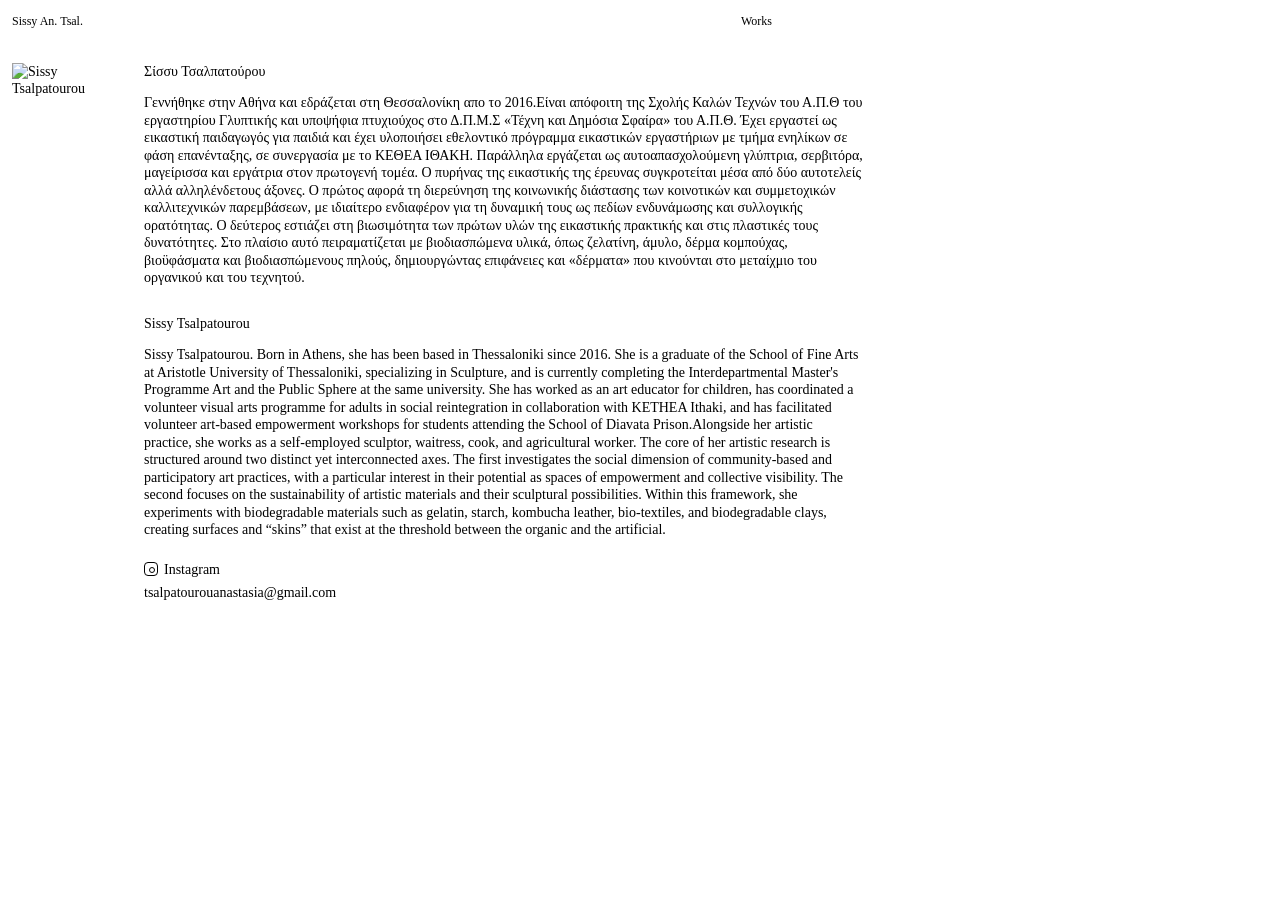
==== cv.html @ b1eaab2b "Add files via upload" ====
<!doctype html>
<html lang="el">
<head>
  <meta charset="utf-8" />
  <meta name="viewport" content="width=device-width, initial-scale=1" />
  <title>CV — Sissy An. Tsal.</title>
  <link rel="stylesheet" href="style.css" />
</head>
<body class="cv-body">
  <main class="cv-page">
    <header class="site-header cv-header">
      <a class="artist-name" href="index.html">Sissy An. Tsal.</a>
      <a class="cv-link" href="index.html">Works</a>
    </header>

    <div class="cv-layout">
      <img class="cv-photo" src="images/cv-photo.jpg" alt="Sissy Tsalpatourou" />
      <article class="cv-text">
        <h1>Σίσσυ Τσαλπατούρου</h1>
        <p>Γεννήθηκε στην Αθήνα και εδράζεται στη Θεσσαλονίκη απο το 2016.Είναι απόφοιτη της Σχολής Καλών Τεχνών του Α.Π.Θ του εργαστηρίου Γλυπτικής και υποψήφια πτυχιούχος στο Δ.Π.Μ.Σ «Τέχνη και Δημόσια Σφαίρα» του Α.Π.Θ. Έχει εργαστεί ως εικαστική παιδαγωγός για παιδιά και έχει υλοποιήσει εθελοντικό πρόγραμμα εικαστικών εργαστήριων με τμήμα ενηλίκων σε φάση επανένταξης, σε συνεργασία με το ΚΕΘΕΑ ΙΘΑΚΗ. Παράλληλα εργάζεται ως αυτοαπασχολούμενη γλύπτρια, σερβιτόρα, μαγείρισσα και εργάτρια στον πρωτογενή τομέα. Ο πυρήνας της εικαστικής της έρευνας συγκροτείται μέσα από δύο αυτοτελείς αλλά αλληλένδετους άξονες. Ο πρώτος αφορά τη διερεύνηση της κοινωνικής διάστασης των κοινοτικών και συμμετοχικών καλλιτεχνικών παρεμβάσεων, με ιδιαίτερο ενδιαφέρον για τη δυναμική τους ως πεδίων ενδυνάμωσης και συλλογικής ορατότητας. Ο δεύτερος εστιάζει στη βιωσιμότητα των πρώτων υλών της εικαστικής πρακτικής και στις πλαστικές τους δυνατότητες. Στο πλαίσιο αυτό πειραματίζεται με βιοδιασπώμενα υλικά, όπως ζελατίνη, άμυλο, δέρμα κομπούχας, βιοϋφάσματα και βιοδιασπώμενους πηλούς, δημιουργώντας επιφάνειες και «δέρματα» που κινούνται στο μεταίχμιο του οργανικού και του τεχνητού.</p>

        <h2>Sissy Tsalpatourou</h2>
        <p>Sissy Tsalpatourou. Born in Athens, she has been based in Thessaloniki since 2016. She is a graduate of the School of Fine Arts at Aristotle University of Thessaloniki, specializing in Sculpture, and is currently completing the Interdepartmental Master's Programme Art and the Public Sphere at the same university. She has worked as an art educator for children, has coordinated a volunteer visual arts programme for adults in social reintegration in collaboration with KETHEA Ithaki, and has facilitated volunteer art-based empowerment workshops for students attending the School of Diavata Prison.Alongside her artistic practice, she works as a self-employed sculptor, waitress, cook, and agricultural worker. The core of her artistic research is structured around two distinct yet interconnected axes. The first investigates the social dimension of community-based and participatory art practices, with a particular interest in their potential as spaces of empowerment and collective visibility. The second focuses on the sustainability of artistic materials and their sculptural possibilities. Within this framework, she experiments with biodegradable materials such as gelatin, starch, kombucha leather, bio-textiles, and biodegradable clays, creating surfaces and “skins” that exist at the threshold between the organic and the artificial.</p>

        <div class="cv-contact">
          <a href="https://www.instagram.com/sissy_tsalp" target="_blank" rel="noopener"><span class="instagram-mark" aria-hidden="true"></span>Instagram</a>
          <a href="mailto:tsalpatourouanastasia@gmail.com">tsalpatourouanastasia@gmail.com</a>
        </div>
      </article>
    </div>
  </main>
</body>
</html>
---- style.css ----
:root {
  --font: "Times New Roman", Times, serif;
  --font-size: 14px;
  --line: 1.22;
  --thumb-w: 72px;
  --side-w: 190px;
  --info-w: 245px;
  --image-max-w: 700px;
  --image-max-h: 760px;
}

* { box-sizing: border-box; }
html, body { margin: 0; padding: 0; background: #fff; color: #000; }
body { font-family: var(--font); font-size: var(--font-size); line-height: var(--line); }
body::before { content: ""; position: fixed; inset: 0; z-index: -1; pointer-events: none; background-image: url("images/site-background.png"); background-repeat: no-repeat; background-position: center center; background-size: cover; opacity: 0.10; }
body.cv-body::before { background-image: url("images/site-background.png"); }
a { color: #000; text-decoration: none; }
a:hover, button:hover { text-decoration: underline; }

.site-shell { display: grid; grid-template-columns: var(--side-w) 1fr; min-height: 100vh; }
.sidebar { position: sticky; top: 0; height: 100vh; padding: 14px 12px; overflow: auto; border-right: 0; }
.site-header { display: flex; justify-content: space-between; gap: 14px; align-items: baseline; margin-bottom: 22px; }
.artist-name, .cv-link { font-size: 12px; }
.project-list { display: flex; flex-direction: column; gap: 17px; padding-bottom: 30px; }
.project-button { appearance: none; background: transparent; border: 0; padding: 0; margin: 0; text-align: left; cursor: pointer; font-family: var(--font); font-size: 12px; line-height: 1.1; width: 100%; }
.project-button.is-active { text-decoration: underline; }
.project-thumb { width: var(--thumb-w); max-height: 62px; object-fit: contain; object-position: left center; display: block; margin-bottom: 3px; }
.project-title-small { display: block; max-width: 120px; }
.project-year-small { display: block; }
.contact { display: none; }
.contact:empty { display: none; }

.viewer { display: grid; grid-template-columns: var(--info-w) minmax(0, 1fr); gap: 28px; padding: 14px 22px; align-items: start; }
.project-info { position: sticky; top: 14px; white-space: pre-wrap; max-width: var(--info-w); font-size: 12px; }
.project-info .title { text-transform: none; margin: 0 0 8px 0; font-size: 12px; font-weight: normal; }
.project-info .details { margin: 0 0 12px 0; }
.project-info .text { margin: 0; }
.project-view { min-height: 80vh; }

.carousel { display: inline-flex; flex-direction: column; align-items: flex-start; gap: 7px; }
.carousel.project-reflections { gap: 34px; }
.carousel.project-reflections .carousel-image { max-width: 420px; max-height: 460px; }
.carousel.project-kethea-ithaki .carousel-image { max-width: 420px; max-height: 480px; }
.carousel-image-wrap { min-height: 220px; display: flex; align-items: flex-start; justify-content: flex-start; }
.carousel-image { max-width: var(--image-max-w); max-height: var(--image-max-h); width: auto; height: auto; object-fit: contain; display: block; image-rendering: auto; }
.carousel-controls { display: flex; gap: 12px; align-items: center; font-family: var(--font); font-size: 12px; }
.carousel-controls button { appearance: none; border: 0; background: transparent; padding: 0; font-family: var(--font); font-size: 12px; cursor: pointer; }

.word-layout { max-width: 680px; }
.word-layout img { display: block; height: auto; object-fit: contain; }
.word-hero { width: 465px; max-width: 100%; margin: 0 0 14px 0; }
.word-wide { width: 550px; max-width: 100%; margin: 0 0 22px 0; }
.word-row { display: flex; gap: 10px; align-items: flex-start; margin: 20px 0 45px 38px; }
.word-row img { width: 165px; }
.word-small-centered { width: 175px; margin: 45px auto 28px auto; }
.word-text-centered { max-width: 490px; text-align: center; white-space: pre-wrap; margin: 25px 0 55px 0; font-size: 12px; }
.word-video-grid { display: grid; grid-template-columns: 185px 185px; gap: 20px 28px; margin: 0 0 20px 0; }
.word-video-grid img { width: 185px; }
.word-caption { white-space: pre-wrap; text-align: center; margin-top: 18px; }

.cv-page { padding: 14px 12px; max-width: 980px; }
.cv-header { max-width: 760px; }
.cv-layout { display: grid; grid-template-columns: 110px minmax(0, 720px); gap: 22px; align-items: start; margin-top: 34px; }
.cv-photo { width: 90px; height: auto; display: block; }
.cv-text { max-width: 720px; margin-top: 0; white-space: normal; font-size: 14px; line-height: 1.25; }
.cv-text h1 { font-size: 14px; font-weight: normal; margin: 0 0 14px 0; }
.cv-text h2 { font-size: 14px; font-weight: normal; margin: 28px 0 14px 0; }
.cv-contact { margin-top: 22px; display: flex; flex-direction: column; gap: 6px; font-size: 14px; }
.instagram-mark { display: inline-block; width: 14px; height: 14px; border: 1px solid #000; border-radius: 4px; margin-right: 6px; vertical-align: -2px; position: relative; }
.instagram-mark::after { content: ""; position: absolute; width: 4px; height: 4px; border: 1px solid #000; border-radius: 50%; left: 4px; top: 4px; }
.cv-text p { margin: 0; }

@media (max-width: 760px) {
  .site-shell { grid-template-columns: 1fr; }
  .sidebar { position: relative; height: auto; padding-bottom: 8px; }
  .project-list { flex-direction: row; overflow-x: auto; gap: 14px; padding-bottom: 8px; }
  .project-button { width: 80px; flex: 0 0 80px; }
  .viewer { grid-template-columns: 1fr; padding: 12px; gap: 16px; }
  .project-info { position: relative; top: 0; max-width: 100%; }
  .carousel-image { max-width: 92vw; max-height: 480px; }
  .cv-layout { grid-template-columns: 1fr; }
}
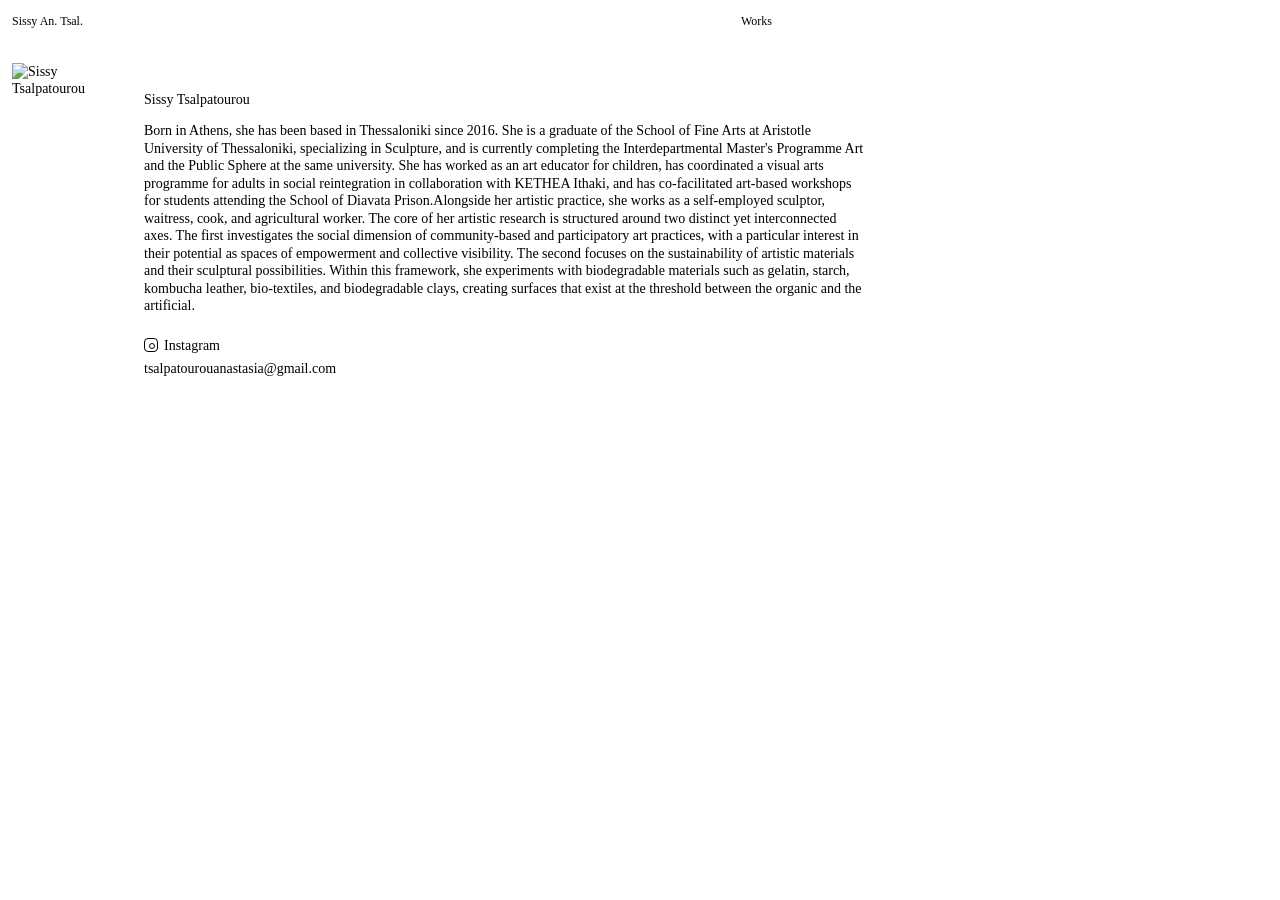
==== commit 7a56bcad: "Update cv.html" ====
--- a/cv.html
+++ b/cv.html
@@ -16,11 +16,9 @@
     <div class="cv-layout">
       <img class="cv-photo" src="images/cv-photo.jpg" alt="Sissy Tsalpatourou" />
       <article class="cv-text">
-        <h1>Σίσσυ Τσαλπατούρου</h1>
-        <p>Γεννήθηκε στην Αθήνα και εδράζεται στη Θεσσαλονίκη απο το 2016.Είναι απόφοιτη της Σχολής Καλών Τεχνών του Α.Π.Θ του εργαστηρίου Γλυπτικής και υποψήφια πτυχιούχος στο Δ.Π.Μ.Σ «Τέχνη και Δημόσια Σφαίρα» του Α.Π.Θ. Έχει εργαστεί ως εικαστική παιδαγωγός για παιδιά και έχει υλοποιήσει εθελοντικό πρόγραμμα εικαστικών εργαστήριων με τμήμα ενηλίκων σε φάση επανένταξης, σε συνεργασία με το ΚΕΘΕΑ ΙΘΑΚΗ. Παράλληλα εργάζεται ως αυτοαπασχολούμενη γλύπτρια, σερβιτόρα, μαγείρισσα και εργάτρια στον πρωτογενή τομέα. Ο πυρήνας της εικαστικής της έρευνας συγκροτείται μέσα από δύο αυτοτελείς αλλά αλληλένδετους άξονες. Ο πρώτος αφορά τη διερεύνηση της κοινωνικής διάστασης των κοινοτικών και συμμετοχικών καλλιτεχνικών παρεμβάσεων, με ιδιαίτερο ενδιαφέρον για τη δυναμική τους ως πεδίων ενδυνάμωσης και συλλογικής ορατότητας. Ο δεύτερος εστιάζει στη βιωσιμότητα των πρώτων υλών της εικαστικής πρακτικής και στις πλαστικές τους δυνατότητες. Στο πλαίσιο αυτό πειραματίζεται με βιοδιασπώμενα υλικά, όπως ζελατίνη, άμυλο, δέρμα κομπούχας, βιοϋφάσματα και βιοδιασπώμενους πηλούς, δημιουργώντας επιφάνειες και «δέρματα» που κινούνται στο μεταίχμιο του οργανικού και του τεχνητού.</p>
-
+      
         <h2>Sissy Tsalpatourou</h2>
-        <p>Sissy Tsalpatourou. Born in Athens, she has been based in Thessaloniki since 2016. She is a graduate of the School of Fine Arts at Aristotle University of Thessaloniki, specializing in Sculpture, and is currently completing the Interdepartmental Master's Programme Art and the Public Sphere at the same university. She has worked as an art educator for children, has coordinated a volunteer visual arts programme for adults in social reintegration in collaboration with KETHEA Ithaki, and has facilitated volunteer art-based empowerment workshops for students attending the School of Diavata Prison.Alongside her artistic practice, she works as a self-employed sculptor, waitress, cook, and agricultural worker. The core of her artistic research is structured around two distinct yet interconnected axes. The first investigates the social dimension of community-based and participatory art practices, with a particular interest in their potential as spaces of empowerment and collective visibility. The second focuses on the sustainability of artistic materials and their sculptural possibilities. Within this framework, she experiments with biodegradable materials such as gelatin, starch, kombucha leather, bio-textiles, and biodegradable clays, creating surfaces and “skins” that exist at the threshold between the organic and the artificial.</p>
+        <p> Born in Athens, she has been based in Thessaloniki since 2016. She is a graduate of the School of Fine Arts at Aristotle University of Thessaloniki, specializing in Sculpture, and is currently completing the Interdepartmental Master's Programme Art and the Public Sphere at the same university. She has worked as an art educator for children, has coordinated a visual arts programme for adults in social reintegration in collaboration with KETHEA Ithaki, and has co-facilitated art-based workshops for students attending the School of Diavata Prison.Alongside her artistic practice, she works as a self-employed sculptor, waitress, cook, and agricultural worker. The core of her artistic research is structured around two distinct yet interconnected axes. The first investigates the social dimension of community-based and participatory art practices, with a particular interest in their potential as spaces of empowerment and collective visibility. The second focuses on the sustainability of artistic materials and their sculptural possibilities. Within this framework, she experiments with biodegradable materials such as gelatin, starch, kombucha leather, bio-textiles, and biodegradable clays, creating surfaces that exist at the threshold between the organic and the artificial.</p>
 
         <div class="cv-contact">
           <a href="https://www.instagram.com/sissy_tsalp" target="_blank" rel="noopener"><span class="instagram-mark" aria-hidden="true"></span>Instagram</a>
